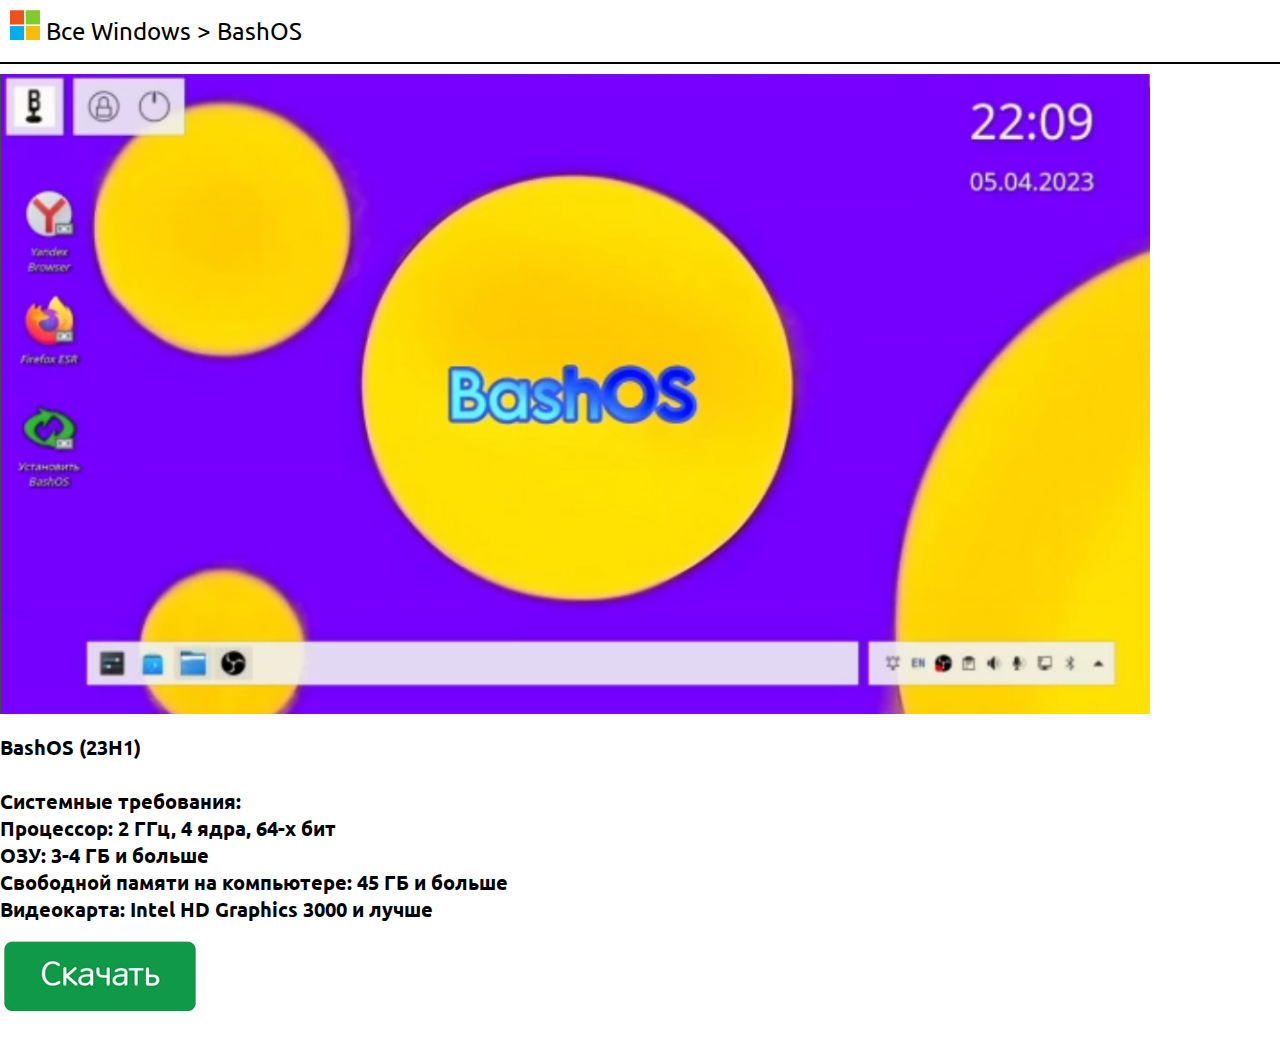
==== bashos.html @ 793f6963 "Add files via upload" ====
<html>
<head>

	<link rel="preconnect" href="https://fonts.googleapis.com">
<link rel="preconnect" href="https://fonts.gstatic.com" crossorigin>
<link href="https://fonts.googleapis.com/css2?family=Montserrat:wght@900&family=Ubuntu:wght@500&display=swap" rel="stylesheet">

<link rel="stylesheet" href="index.css">
	<title>Все Windows</title>
</head>
<body>
	<div class="footer">
		<img src="img/1.jpg" width="30" height="30">
            Все Windows > BashOS                            
        </div><br><BR><hr width="100%" color="#000000" align="CENTER" size="2">
        <img src="img/bashos.png" width="1150" height="640"><br><h3>BashOS (23H1)<br><br>
        	Системные требования:<Br>
        	Процессор: 2 ГГц, 4 ядра, 64-х бит<Br>
ОЗУ: 3-4 ГБ и больше<br>
Свободной памяти на компьютере: 45 ГБ и больше<br>
Видеокарта: Intel HD Graphics 3000 и лучше<br>
<a href="https://mega.nz/file/MZMxSaQa#s4FeWz7_cnq7Owu5S_7WX_PrG3eedw8sHUhVZmR8yN0" download="">
    <img src="img/3.png" alt="скачать"/>
</a>
---- index.css ----
* {
    color: black;
    font-family: 'Ubuntu', sans-serif;
    text-decoration: none;
    font-size: 20px;
}

body {
    background-color: #ffffff;
    background-size: 100%;
    margin: 0px;
}

.footer {
    font-size: 24px;
    position: fixed; /* Фиксированное положение */
    left: 0; up: 0; /* Левый нижний угол */
    padding: 10px; /* Поля вокруг текста */
    background: #FFFFFF; /* Цвет фона */
    color: #000000; /* Цвет текста */
    width: 100%; /* Ширина слоя */
}

a {
    color: #000000;
}
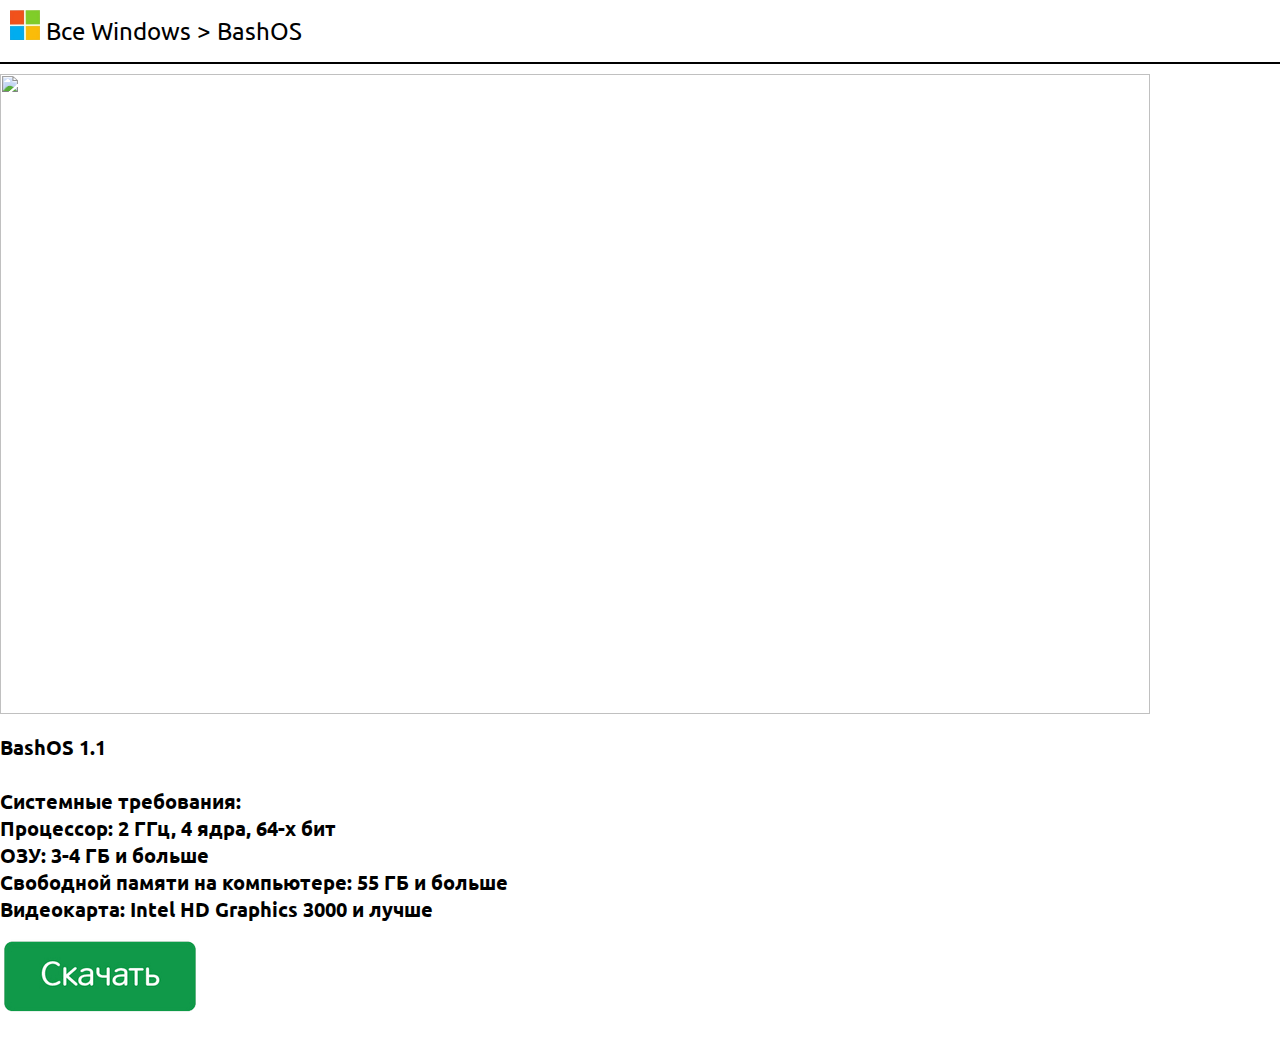
==== commit 337d7f37: "Add files via upload" ====
--- a/bashos.html
+++ b/bashos.html
@@ -6,19 +6,19 @@
 <link href="https://fonts.googleapis.com/css2?family=Montserrat:wght@900&family=Ubuntu:wght@500&display=swap" rel="stylesheet">
 
 <link rel="stylesheet" href="index.css">
-	<title>Все Windows</title>
+	<title>BashOS</title>
 </head>
 <body>
 	<div class="footer">
 		<img src="img/1.jpg" width="30" height="30">
             Все Windows > BashOS                            
         </div><br><BR><hr width="100%" color="#000000" align="CENTER" size="2">
-        <img src="img/bashos.png" width="1150" height="640"><br><h3>BashOS (23H1)<br><br>
+        <img src="img/1.png" width="1150" height="640"><br><h3>BashOS 1.1<br><br>
         	Системные требования:<Br>
         	Процессор: 2 ГГц, 4 ядра, 64-х бит<Br>
 ОЗУ: 3-4 ГБ и больше<br>
-Свободной памяти на компьютере: 45 ГБ и больше<br>
+Свободной памяти на компьютере: 55 ГБ и больше<br>
 Видеокарта: Intel HD Graphics 3000 и лучше<br>
-<a href="https://mega.nz/file/MZMxSaQa#s4FeWz7_cnq7Owu5S_7WX_PrG3eedw8sHUhVZmR8yN0" download="">
+<a href="https://disk.yandex.ru/d/ftioW-cc3x_kqw" download="">
     <img src="img/3.png" alt="скачать"/>
 </a>
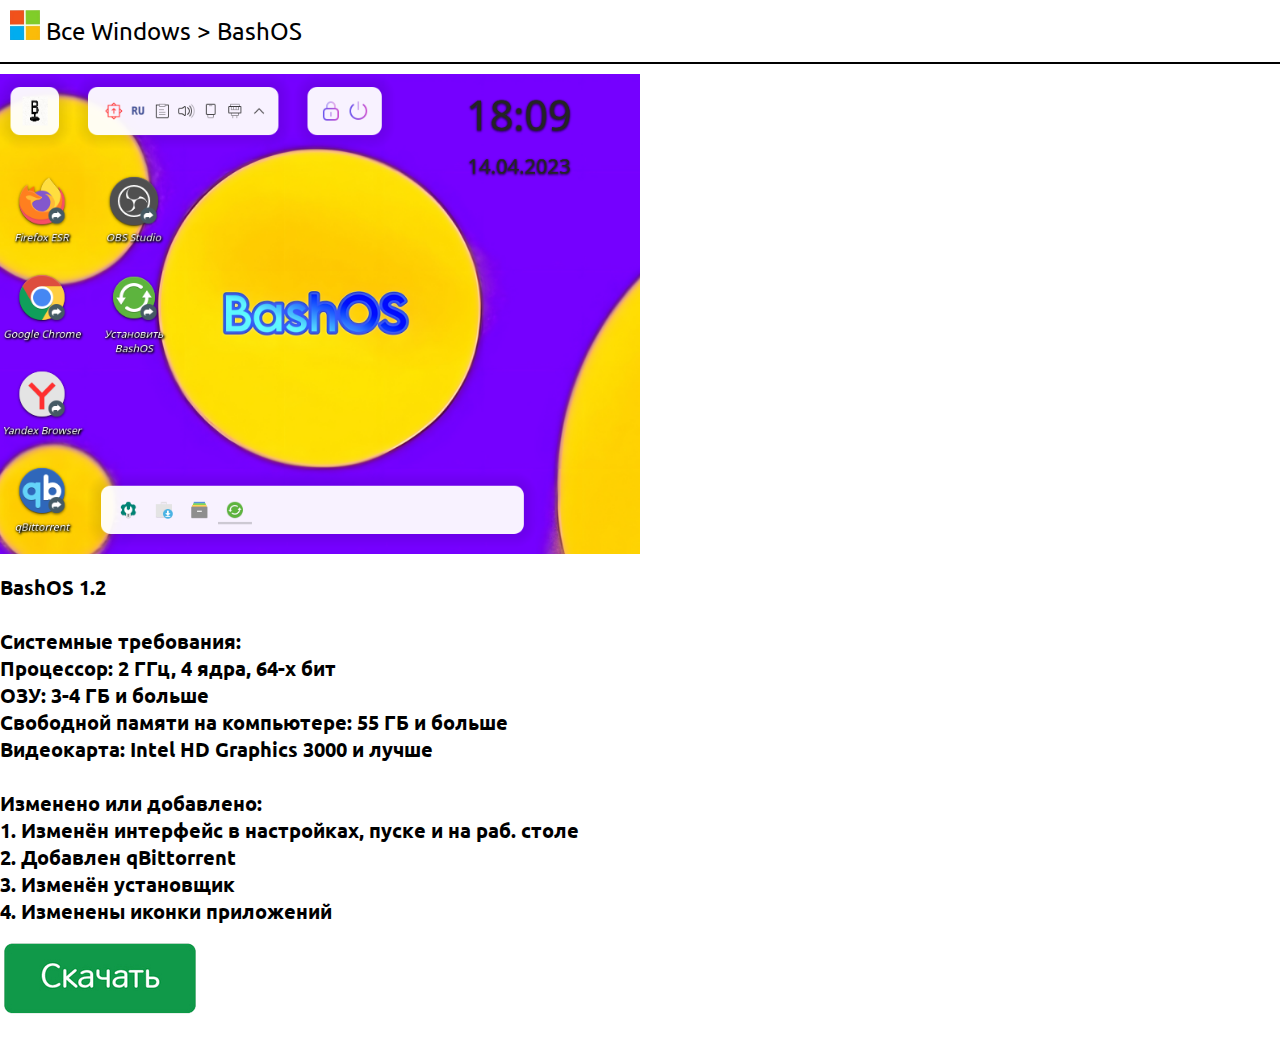
==== commit 87757362: "Add files via upload" ====
--- a/bashos.html
+++ b/bashos.html
@@ -13,12 +13,17 @@
 		<img src="img/1.jpg" width="30" height="30">
             Все Windows > BashOS                            
         </div><br><BR><hr width="100%" color="#000000" align="CENTER" size="2">
-        <img src="img/1.png" width="1150" height="640"><br><h3>BashOS 1.1<br><br>
+        <img src="img/7.png" width="640" height="480"><br><h3>BashOS 1.2<br><br>
         	Системные требования:<Br>
         	Процессор: 2 ГГц, 4 ядра, 64-х бит<Br>
 ОЗУ: 3-4 ГБ и больше<br>
 Свободной памяти на компьютере: 55 ГБ и больше<br>
-Видеокарта: Intel HD Graphics 3000 и лучше<br>
-<a href="https://disk.yandex.ru/d/ftioW-cc3x_kqw" download="">
+Видеокарта: Intel HD Graphics 3000 и лучше<br><br>
+Изменено или добавлено:<br>
+1. Изменён интерфейс в настройках, пуске и на раб. столе<br>
+2. Добавлен qBittorrent<br>
+3. Изменён установщик<br>
+4. Изменены иконки приложений<br>
+<a href="https://mega.nz/file/ZR9TDbAQ#nhdijTS4lXwjWwFLLcJJeq1IlkyJLiCQDk0Br4b1S5s" download="">
     <img src="img/3.png" alt="скачать"/>
 </a>
